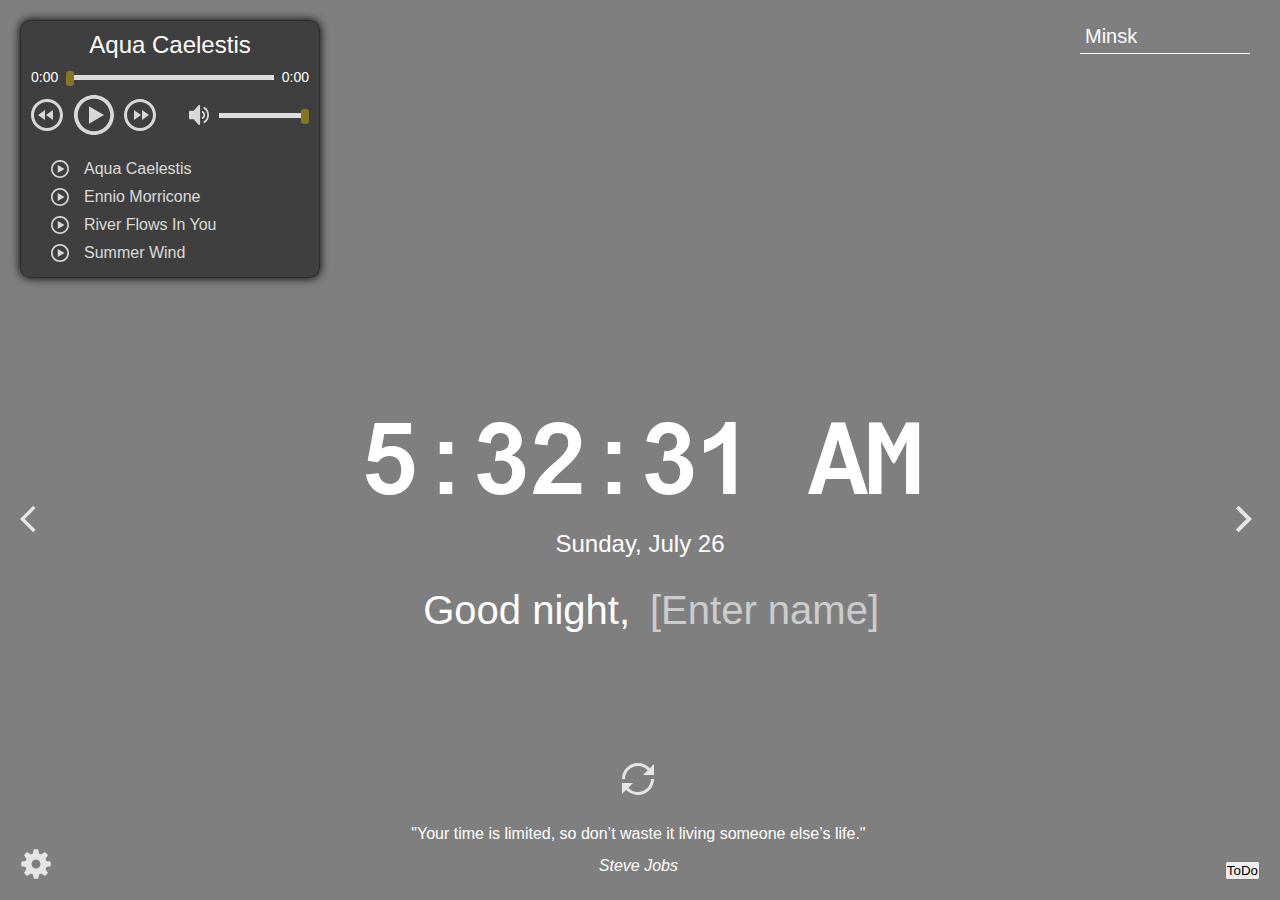
==== momentum/index.html @ 16755b39 "docs: change folder" ====
<!DOCTYPE html>
<html lang="en">
<head>
  <meta charset="UTF-8" />
  <meta name="viewport" content="width=device-width, initial-scale=1.0" />
  <link href="assets/favicon.ico" rel="shortcut icon" />
  <link rel="stylesheet" href="css/owfont-regular.css" />
  <link rel="stylesheet" href="css/style.css" />
  <title>Momentum</title>
</head>
<body>
  <div class="container">
    <header class="header">
      
      <div class="player-container fadeOut fadeIn">
        <div class="player">
          <div class="player__header">
            <p class="player__track-name">Aqua Caelestis</p>
            <div class="player__track-duration">
              <span class="track-current-time">0:00</span>
              <audio class="audio" src=""></audio>
              <input class="track-duration" type="range" min="0" max="100" value="0">
              <span class="track-total-time">0:00</span>
            </div>
            <div class="player-controls">
              <button class="play-prev player-icon"></button>
              <button class="play player-icon"></button>
              <button class="play-next player-icon"></button>
            </div>
            <div class="player__sound">
              <button class="sound player-icon"></button>
              <input class="sound-range" type="range" min="0" max="100" value="100">
            </div>
          </div>
          <ul class="play-list"></ul>
        </div>
      </div>

      <div class="weather fadeOut fadeIn">
        <input type="text" class="city"/>
        <i class="weather-icon owf"></i>
        <div class="weather-error"></div>
        <div class="description-container">
          <span class="temperature"></span>
          <span class="weather-description"></span>
        </div>
        <div class="wind"></div>
        <div class="humidity"></div>
      </div>
    </header>

    <main class="main">
      <div class="slider-icons">
        <button class="slide-prev slider-icon"></button>
        <button class="slide-next slider-icon"></button>
      </div>
      <time class="time fadeOut fadeIn"></time>
      <date class="date fadeOut fadeIn"></date>
      <div class="greeting-container fadeOut fadeIn">
        <span class="greeting"></span>
        <input type="text" class="name" placeholder="[Enter name]" />
      </div>
    </main>

    <footer class="footer">
      <button class="settings-button settings-icon"></button>
      <div class="settings-menu fadeOut">
        <div class="settings">
          <nav class="settings__navigation">
            <ul class="navigation">
              <li class="navigation__item navigation__general-section">General</li>
              <li class="navigation__item navigation__photos-section">Photos</li>
              <li class="navigation__item navigation__language-section">Language</li>
            </ul>
          </nav>
          <div class="settings-section">
            <div class="general-section active-section">
              <header class="settings-section__header">
                <h3 class="settings-section__header-title">General</h3>
                <p class="settings-section__header-text">Customize your dashboard</p>
              </header>
              <div class="settings-section__content">
                <p class="settings-section__text">Show:</p>
                <label class="settings-item">
                  <input class="checkbox-time" type="checkbox" name="timeWidget" checked> <span>Time</span>
                </label>
                <label class="settings-item">
                  <input class="checkbox-date" type="checkbox" name="dateWidget" checked> <span>Date</span>
                </label>
                <label class="settings-item">
                  <input class="checkbox-greeting" type="checkbox" name="greetingWidget" checked> <span>Greeting</span>
                </label>
                <label class="settings-item">
                  <input class="checkbox-quotes" type="checkbox" name="quoteWidget" checked> <span>Quotes</span>
                </label>
                <label class="settings-item">
                  <input class="checkbox-weather" type="checkbox" name="weatherWidget" checked> <span>Weather</span>
                </label>
                <label class="settings-item">
                  <input class="checkbox-audio" type="checkbox" name="playerWidget" checked> <span>Audio Player</span>
                </label>
              </div>
            </div>
  
            <div class="photos-section">
              <header class="settings-section__header">
                <h3 class="settings-section__header-title">Photos</h3>
                <p class="settings-section__header-text">Customize your background</p>
              </header>
              <div class="settings-section__content">
                <p class="settings-section__text">Select photo source:</p>
                <label class="settings-section__photo-item     settings-item">
                  <input class="" name="photo-src" type="radio" value="github" checked> <span>Github</span>
                </label>
                <label class="settings-sectione__photo-item     settings-item">
                  <input class="" name="photo-src" type="radio" value="unsplash"> <span>Unsplash</span>
                </label>
                <label class="settings-section__photo-item     settings-item">
                  <input class="" name="photo-src" type="radio" value="flickr"> <span>Flickr</span>
                </label>

                <label class="settings-item">
                  <span class="find-tag">Find by tag: </span>
                  <input class="tag" name="photo-tag" type="text" value=""> 
                </label>
              </div>
            </div>
  
            <div class="language-section">
              <header class="settings-section__header">
                <h3 class="settings-section__header-title">Language</h3>
                <p class="settings-section__header-text">Change language</p>
              </header>
              <div class="settings-section__content">
                <p class="settings-section__text">Select language:</p>
                <label class="settings-section__language-item     settings-item">
                  <input class="" name="language" type="radio" value="en" checked> <span>English</span>
                </label>
                <label class="settings-section__language-item     settings-item">
                  <input class="" name="language" type="radio" value="ru"> <span>Russian</span>
                </label>
              </div>
            </div>
          </div>
        </div>
      </div>

      <div class="quote-container fadeOut fadeIn">
        <button class="change-quote"></button>
        <div>
          <div class="quote"></div>
          <div class="author"></div>
        </div>  
      </div>

    <button class="todo-button">ToDo</button>
    <div class="todo-container fadeOut">
      <div class="todo">
        <header class="todo__header">
          <h3 class="todo__title">ToDo</h3>

          <div class="todo-task">
            <input class="todo-task__add" id="taskDesk" type="text" >
            <button class="todo-task__add-button todo-icon"></button>
          </div>
        </header>

        <ul class="todo-list"></ul>
      </div>
    </div>
    </footer>

    <script src="js/locale-storage.js"></script>
    <script src="js/settings.js"></script>
    <script src="js/script.js"></script>
    <script src="js/clock_calendar.js"></script>
    <script src="js/weather.js"></script>
    <script src="js/greeting.js"></script>
    <script src="js/background-image.js"></script>
    <script src="js/quotes-widget.js"></script>
    <script type='module' src="js/audio-player.js"></script>
    <script src="js/todo-list.js"></script>

  </div>
</body> 
</html>
---- momentum/css/owfont-regular.css ----
/*!
 *  owfont-regular 1.0.0 by Deniz Fuchidzhiev - http://websygen.com
 *  License - font: SIL OFL 1.1, css: MIT License
 */
/* FONT PATH
 * -------------------------- */
@font-face {
  font-family: 'owfont';
  src: url('../assets/fonts/owfont-regular.eot?v=1.0.0');
  src: url('../assets/fonts/owfont-regular.eot?#iefix&v=1.0.0') format('embedded-opentype'),
	   url('../assets/fonts/owfont-regular.woff') format('woff'),
	   url('../assets/fonts/owfont-regular.ttf') format('truetype'),
	   url('../assets/fonts/owfont-regular.svg#owf-regular') format('svg');
  font-weight: normal;
  font-style: normal;
}
.owf {
  display: inline-block;
  font: normal normal normal 14px/1 owfont;
  font-size: inherit;
  text-rendering: auto;
  -webkit-font-smoothing: antialiased;
  -moz-osx-font-smoothing: grayscale;
  transform: translate(0, 0);
}
/* makes the font 33% larger relative to the icon container */
.owf-lg {
  font-size: 1.33333333em;
  line-height: 0.75em;
  vertical-align: -15%;
}
.owf-2x {
  font-size: 2em;
}
.owf-3x {
  font-size: 3em;
}
.owf-4x {
  font-size: 4em;
}
.owf-5x {
  font-size: 5em;
}
.owf-fw {
  width: 1.28571429em;
  text-align: center;
}
.owf-ul {
  padding-left: 0;
  margin-left: 2.14285714em;
  list-style-type: none;
}
.owf-ul > li {
  position: relative;
}
.owf-li {
  position: absolute;
  left: -2.14285714em;
  width: 2.14285714em;
  top: 0.14285714em;
  text-align: center;
}
.owf-li.owf-lg {
  left: -1.85714286em;
}
.owf-border {
  padding: .2em .25em .15em;
  border: solid 0.08em #eeeeee;
  border-radius: .1em;
}
.owf-pull-right {
  float: right;
}
.owf-pull-left {
  float: left;
}
.owf.owf-pull-left {
  margin-right: .3em;
}
.owf.owf-pull-right {
  margin-left: .3em;
}

/* owfont uses the Unicode Private Use Area (PUA) to ensure screen
   readers do not read off random characters that represent icons */
   
/*   Weather Condition Codes    */
   
/*   Thunderstorm - - - - - - - - - - - - - - - - - - - - - - - - - - - - - - - - - - - -    */
   
/* thunderstorm with light rain */
.owf-200:before,
.owf-200-d:before,
.owf-200-n:before {
  content: "\EB28";
}
/* thunderstorm with rain */
.owf-201:before,
.owf-201-d:before,
.owf-201-n:before {
  content: "\EB29";
}
/* thunderstorm with heavy rain */
.owf-202:before,
.owf-202-d:before,
.owf-202-n:before {
  content: "\EB2A";
}
/*  light thunderstorm  */
.owf-210:before,
.owf-210-d:before,
.owf-210-n:before {
  content: "\EB32";
}
/*  thunderstorm  */
.owf-211:before,
.owf-211-d:before,
.owf-211-n:before {
  content: "\EB33";
}
/*   heavy thunderstorm   */
.owf-212:before,
.owf-212-d:before,
.owf-212-n:before {
  content: "\EB34";
}
/*   ragged thunderstorm   */
.owf-221:before,
.owf-221-d:before,
.owf-221-n:before {
  content: "\EB3D";
}
/*  thunderstorm with light drizzle    */
.owf-230:before,
.owf-230-d:before,
.owf-230-n:before {
  content: "\EB46";
}
/*  thunderstorm with drizzle     */
.owf-231:before,
.owf-231-d:before,
.owf-231-n:before {
  content: "\EB47";
}
/* thunderstorm with heavy drizzle     */
.owf-232:before,
.owf-232-d:before,
.owf-232-n:before {
  content: "\EB48";
}

/*   Drizzle - - - - - - - - - - - - - - - - - - - - - - - - - - - - - - - - - - - -    */

/*  light intensity drizzle */
.owf-300:before,
.owf-300-d:before,
.owf-300-n:before {
  content: "\EB8C";
}
/*  drizzle */
.owf-301:before,
.owf-301-d:before,
.owf-301-n:before {
  content: "\EB8D";
}
/*  heavy intensity drizzle  */
.owf-302:before,
.owf-302-d:before,
.owf-302-n:before {
  content: "\EB8E";
}
/*   light intensity drizzle rain  */
.owf-310:before,
.owf-310-d:before,
.owf-310-n:before {
  content: "\EB96";
}
/*  drizzle rain  */
.owf-311:before,
.owf-311-d:before,
.owf-311-n:before {
  content: "\EB97";
}
/* heavy intensity drizzle rain */
.owf-312:before,
.owf-312-d:before,
.owf-312-n:before {
  content: "\EB98";
}
/* shower rain and drizzle  */
.owf-313:before,
.owf-313-d:before,
.owf-313-n:before {
  content: "\EB99";
}
/* heavy shower rain and drizzle*/
.owf-314:before,
.owf-314-d:before,
.owf-314-n:before {
  content: "\EB9A";
}
/* shower drizzle */
.owf-321:before,
.owf-321-d:before,
.owf-321-n:before {
  content: "\EBA1";
}

/*   Rain - - - - - - - - - - - - - - - - - - - - - - - - - - - - - - - - - - - -    */

/* light rain  */
.owf-500:before,
.owf-500-d:before,
.owf-500-n:before {
  content: "\EC54";
}
/* moderate rain  */
.owf-501:before,
.owf-501-d:before,
.owf-501-n:before {
  content: "\EC55";
}
/* heavy intensity rain  */
.owf-502:before,
.owf-502-d:before,
.owf-502-n:before {
  content: "\EC56";
}
/* very heavy rain   */
.owf-503:before,
.owf-503-d:before,
.owf-503-n:before {
  content: "\EC57";
}
/* extreme rain    */
.owf-504:before,
.owf-504-d:before,
.owf-504-n:before {
  content: "\EC58";
}
/* freezing rain    */
.owf-511:before,
.owf-511-d:before,
.owf-511-n:before {
  content: "\EC5F";
}
/*  light intensity shower rain    */
.owf-520:before,
.owf-520-d:before,
.owf-520-n:before {
  content: "\EC68";
}
/* shower rain  */
.owf-521:before,
.owf-521-d:before,
.owf-521-n:before {
  content: "\EC69";
}
/*  heavy intensity shower rain  */
.owf-522:before,
.owf-522-d:before,
.owf-522-n:before {
  content: "\EC6A";
}
/* ragged shower rain  */
.owf-531:before,
.owf-531-d:before,
.owf-531-n:before {
  content: "\EC73";
}

/*   Snow - - - - - - - - - - - - - - - - - - - - - - - - - - - - - - - - - - - -    */

/* light snow  */
.owf-600:before,
.owf-600-d:before,
.owf-600-n:before {
  content: "\ECB8";
}
/*  snow  */
.owf-601:before,
.owf-601-d:before,
.owf-601-n:before {
  content: "\ECB9";
}
/*   heavy snow   */
.owf-602:before,
.owf-602-d:before,
.owf-602-n:before {
  content: "\ECBA";
}
/*  sleet  */
.owf-611:before,
.owf-611-d:before,
.owf-611-n:before {
  content: "\ECC3";
}
/*   shower sleet */
.owf-612:before,
.owf-612-d:before,
.owf-612-n:before {
  content: "\ECC4";
}
/* light rain and snow */
.owf-615:before,
.owf-615-d:before,
.owf-615-n:before {
  content: "\ECC7";
}
/* rain and snow  */
.owf-616:before,
.owf-616-d:before,
.owf-616-n:before {
  content: "\ECC8";
}
/* light shower snow  */
.owf-620:before,
.owf-620-d:before,
.owf-620-n:before {
  content: "\ECCC";
}
/* shower snow  */
.owf-621:before,
.owf-621-d:before,
.owf-621-n:before {
  content: "\ECCD";
}
/* heavy shower snow  */
.owf-622:before,
.owf-622-d:before,
.owf-622-n:before {
  content: "\ECCE";
}

/*   Atmosphere - - - - - - - - - - - - - - - - - - - - - - - - - - - - - - - - - - - -    */

/* mist */
.owf-701:before,
.owf-701-d:before,
.owf-701-n:before {
  content: "\ED1D";
}
/* smoke */
.owf-711:before,
.owf-711-d:before,
.owf-711-n:before {
  content: "\ED27";
}
/* haze */
.owf-721:before,
.owf-721-d:before,
.owf-721-n:before {
  content: "\ED31";
}
/* Sand/Dust Whirls */
.owf-731:before,
.owf-731-d:before,
.owf-731-n:before {
  content: "\ED3B";
}
/* Fog */
.owf-741:before,
.owf-741-d:before,
.owf-741-n:before {
  content: "\ED45";
}
/* sand */
.owf-751:before,
.owf-751-d:before,
.owf-751-n:before {
  content: "\ED4F";
}
/* dust */
.owf-761:before,
.owf-761-d:before,
.owf-761-n:before {
  content: "\ED59";
}
/*  VOLCANIC ASH  */
.owf-762:before,
.owf-762-d:before,
.owf-762-n:before {
  content: "\ED5A";
}
/* SQUALLS */
.owf-771:before,
.owf-771-d:before,
.owf-771-n:before {
  content: "\ED63";
}
/* TORNADO */
.owf-781:before,
.owf-781-d:before,
.owf-781-n:before {
  content: "\ED6D";
}

/*   Clouds - - - - - - - - - - - - - - - - - - - - - - - - - - - - - - - - - - - -    */

/*  sky is clear  */  /*  Calm  */
.owf-800:before,
.owf-800-d:before,
.owf-951:before,
.owf-951-d:before {
  content: "\ED80";
}
.owf-800-n:before,
.owf-951-n:before {
  content: "\F168";
}
/*  few clouds   */
.owf-801:before,
.owf-801-d:before {
  content: "\ED81";
}
.owf-801-n:before {
  content: "\F169";
}
/* scattered clouds */
.owf-802:before,
.owf-802-d:before {
  content: "\ED82";
}
.owf-802-n:before {
  content: "\F16A";
}
/* broken clouds  */
.owf-803:before,
.owf-803-d:before,
.owf-803-n:before {
  content: "\ED83";
}
/* overcast clouds  */
.owf-804:before,
.owf-804-d:before,
.owf-804-n:before {
  content: "\ED84";
}

/*   Extreme - - - - - - - - - - - - - - - - - - - - - - - - - - - - - - - - - - - -    */

/* tornado  */
.owf-900:before,
.owf-900-d:before,
.owf-900-n:before {
  content: "\EDE4";
}
/*  tropical storm  */
.owf-901:before,
.owf-901-d:before,
.owf-901-n:before {
  content: "\EDE5";
}
/* hurricane */
.owf-902:before,
.owf-902-d:before,
.owf-902-n:before {
  content: "\EDE6";
}
/* cold */
.owf-903:before,
.owf-903-d:before,
.owf-903-n:before {
  content: "\EDE7";
}
/* hot */
.owf-904:before,
.owf-904-d:before,
.owf-904-n:before {
  content: "\EDE8";
}
/* windy */
.owf-905:before,
.owf-905-d:before,
.owf-905-n:before {
  content: "\EDE9";
}
/* hail */
.owf-906:before,
.owf-906-d:before,
.owf-906-n:before {
  content: "\EDEA";
}

/*   Additional - - - - - - - - - - - - - - - - - - - - - - - - - - - - - - - - - - - -    */

/* Setting */
.owf-950:before,
.owf-950-d:before,
.owf-950-n:before {
  content: "\EE16";
}
/*  Light breeze  */
.owf-952:before,
.owf-952-d:before,
.owf-952-n:before {
  content: "\EE18";
}
/*  Gentle Breeze  */
.owf-953:before,
.owf-953-d:before,
.owf-953-n:before {
  content: "\EE19";
}
/*  Moderate breeze  */
.owf-954:before,
.owf-954-d:before,
.owf-954-n:before {
  content: "\EE1A";
}
/* Fresh Breeze  */
.owf-955:before,
.owf-955-d:before,
.owf-955-n:before {
  content: "\EE1B";
}
/* Strong  Breeze  */
.owf-956:before,
.owf-956-d:before,
.owf-956-n:before {
  content: "\EE1C";
}
/* High wind, near gale  */
.owf-957:before,
.owf-957-d:before,
.owf-957-n:before {
  content: "\EE1D";
}
/* Gale */
.owf-958:before,
.owf-958-d:before,
.owf-958-n:before {
  content: "\EE1E";
}
/*  Severe Gale  */
.owf-959:before,
.owf-959-d:before,
.owf-959-n:before {
  content: "\EE1F";
}
/* Storm */
.owf-960:before,
.owf-960-d:before,
.owf-960-n:before {
  content: "\EE20";
}
/*  Violent Storm  */
.owf-961:before,
.owf-961-d:before,
.owf-961-n:before {
  content: "\EE21";
}
/* Hurricane */
.owf-962:before,
.owf-962-d:before,
.owf-962-n:before {
  content: "\EE22";
}
---- momentum/css/style.css ----
@font-face {
  font-family: 'Arial-MT';
  src: url("../assets/fonts/Arial-MT.woff"); /* Путь к файлу со шрифтом */
 }

* {
  box-sizing: border-box;
  margin: 0;
  padding: 0;
}

ul, ol {
  list-style-type: none;
}

body {
  min-width: 320px;
  min-height: 100vh;
  font-family: 'Arial', sans-serif;
  font-size: 16px;
  color: #fff;
  text-align: center;
  background: center/cover, rgba(0, 0, 0, 0.5);

  background-blend-mode: multiply;
  transition: background-image 1s ease-in-out;
}

.container {
  width: 100%;
  min-height: 100vh;

  display: flex;
  flex-direction: column;
  justify-content: space-between;
}

.header {
  display: flex;
  justify-content: space-between;
  align-items: flex-start;
  width: 100%;
  /* height: 30vh; */
  min-height: 220px;  
  padding: 20px;
}

/* ------------ Player ------------ */

.player {
  max-width: 300px;
  padding: 10px;

  background-color: #00000080;
  box-shadow: 0 0 10px #000000;
  border: solid 1px #0000004a;
  border-radius: 10px;
}

.player__header {
  margin-bottom: 20px;

  display: flex;
  flex-wrap: wrap;
  align-items: center;
  justify-content: space-between;
  gap: 10px 0px;
}

.player__track-name {
  width: 100%;

  font-size: 24px;
}

.player__track-duration {
  width: 100%;

  display: flex;
  justify-content: space-between;
  align-items: center;

  font-size: 14px;
}

.track-duration {
  width: 75%;
}

.player-controls {
  display: flex;
  align-items: center;
  justify-content: space-between;
  /* width: 120px;
  margin-bottom: 28px; */

  width: 45%;
}

.play-list {
  text-align: left;
}

.play-item {
  position: relative;
  padding: 5px;
  padding-left: 20px;
  list-style: none;
  opacity: .8;
  cursor: pointer;
  transition: .3s;

  display: flex;
}

.play-item:hover {
  opacity: 1;
}

.play-item::before {
  content: "";  
  width: 18px;
  height: 18px;
  margin-right: 15px;

  background-image: url("../assets/svg/play.svg");
  background-repeat: no-repeat;
  background-size: 18px 18px;

  cursor: pointer;
  /* position: absolute;
  left: 0;
  top: 2px;
  font-weight: 900; */
}

.play-item_pause::before {
  background-image: url("../assets/svg/pause.svg");
}

.item-active {
  color: #C5B358;
}

.player-icon,
.slider-icon,
.change-quote,
.settings-icon {
  width: 32px;
  height: 32px;
  background-size: 32px 32px;
  background-position: center center;
  background-repeat: no-repeat;
  background-color: transparent;
  border: 0;
  outline: 0;
  opacity: .8;
  cursor: pointer;
  transition: .3s;  
}

.player-icon:hover,
.slider-icon:hover,
.change-quote:hover,
.settings-icon:hover {
  opacity: 1;
}

.player-icon:active,
.slider-icon:active,
.change-quote:active,
.settings-icon:active  {
  border: 0;
  outline: 0;  
  transform: scale(1.1);
}

.play {
  width: 40px;
  height: 40px;
  background-size: 40px 40px;
  background-image: url("../assets/svg/play.svg");
}

.pause {
  background-image: url("../assets/svg/pause.svg");
}

.play-prev {
  background-image: url("../assets/svg/play-prev.svg");
}

.play-next {
  background-image: url("../assets/svg/play-next.svg");
}

/* .player__sound {
  width: 55%;
} */

.player__sound {
  display: flex;
  align-items: center;
}
.sound {
  width: 20px;
  height: 20px;
  margin-right: 10px;

  background-image: url('../assets/svg/volume.svg');
  background-size: 20px 20px;
}

.mute {
  background-image: url('../assets/svg/mute.svg');
}

.sound-range {
  width: 90px;
}

input[type=range]{
  -webkit-appearance: none;
}

input[type=range]::-webkit-slider-runnable-track {
  width: 300px;
  height: 5px;
  background: #ddd;
  border: none;
  border-radius: 3px;
}

input[type=range]:focus::-webkit-slider-runnable-track {
  background: #ccc;
}

input[type=range]:focus {
  outline: none; 
}

input[type=range]::-webkit-slider-thumb {
  -webkit-appearance: none;
  border: none;
  height: 15px;
  width: 8px;
  border-radius: 3px;
  background:#867621;

  cursor: pointer;
  margin-top: -4px;
}

/* ------------ End Player ------------ */

.weather {
  display: flex;
  flex-direction: column;
  justify-content: space-between;
  align-items: flex-start;
  row-gap: 5px;
  width: 180px;
  min-height: 180px;  
  text-align: left;
}

.weather-error {
  margin-top: -10px;
}

.description-container {
  display: flex;
  flex-wrap: wrap;
  justify-content: flex-start;
  align-items: center;
  column-gap: 12px;
}

.weather-icon {
  font-size: 44px;
}

.city {
  width: 170px;
  height: 34px;
  padding: 5px;
  font-size: 20px;
  line-height: 24px;
  color: #fff;  
  border: 0;
  outline: 0;
  border-bottom: 1px solid #fff;
  background-color: transparent;
}

.city::placeholder {  
  font-size: 20px;
  color: #fff;
  opacity: .6;
}

.main {
  position: relative;
  display: flex;
  flex-direction: column;
  justify-content: center;
  align-items: center;
  width: 100%;
  /* height: 40vh; */
  min-height: 260px;  
  padding: 20px;
}

.slider-icon {
  position: absolute;
  top: 50%;
  margin-top: -16px;
  cursor: pointer;
}

.slide-prev {
  left: 20px;
  background-image: url("../assets/svg/slider-prev.svg");
}

.slide-next {
  right: 20px;
  background-image: url("../assets/svg/slider-next.svg");
}

.time {
  min-height: 124px;
  margin-bottom: 10px;
  font-family: 'Arial-MT';
  font-size: 100px;
  letter-spacing: -4px;  
}

.date {
  min-height: 28px;
  font-size: 24px;
  margin-bottom: 20px;
}

.greeting-container {
  display: flex;
  flex-wrap: wrap;
  justify-content: stretch;
  align-items: center;
  min-height: 48px;
  width: 100vw;
  font-size: 40px;
}

.greeting {
  flex: 1;  
  padding: 10px;
  text-align: right;
}

.name {
  flex: 1;
  max-width: 50%;
  padding: 10px;
  font-size: 40px;
  text-align: left;
  color: #fff;
  background-color: transparent;
  border: 0;
  outline: 0;
}

.name::placeholder {
  color: #fff;
  opacity: .6;
}

.footer {
  display: flex;
  /* flex-direction: column; */
  justify-content: space-between;
  gap: 0 20px;
  align-items: center;
  width: 100%;
  /* height: 30vh; */
  min-height: 160px;  
  padding: 20px;
}

/* ---------- Settings ------------ */

.settings-button {
  background-image: url(../assets/svg/settings.svg);

  position: relative;

  align-self:flex-end;
}

.settings-menu {
  position: absolute;
  bottom: 7%;
  left: 20px;

  box-shadow: 0 0 10px #000000;
  /* border: solid 1px #0000004a; */
  border-radius: 10px;

  overflow: hidden;
  z-index: 1;
}

.settings {
  width: 500px;
  height: 500px;

  display: flex;

  background-color: #fff;

  color: #000000;
  /* overflow: auto; */
}

.settings__navigation {
  width: 30%;
  height: 100%;
  padding: 10px;

  background-color: rgb(148 167 29 / 38%);
}

.navigation {
  display: flex;
  flex-direction: column;
  align-items: flex-start;
}

.navigation__item {
  /* margin-bottom: 20px; */
  padding: 10px 0;

  cursor: pointer;
}

.settings-section {
  width: 70%;
  padding: 20px 20px;

  text-align: start;
  overflow: auto;
}

.settings-section__header {
  margin-bottom: 15px;

  border-bottom: 1px solid #00000045;
}

.settings-section__header-title {
  margin-bottom: 2px;
}

.settings-section__header-text {
  margin-bottom: 10px;
}

.settings-section__text {
  margin-bottom: 10px;;
}

/* .settings-section__photo-item,
.settings-section__language-item {
  display: block;
  cursor: pointer;
} */

.settings-item {
  margin-bottom: 10px;;

  display: block;
  cursor: pointer;
}

.general-section,
.photos-section,
.language-section {
  display: none;
}

.active-section {
  display: block;
}

.change-quote {
  margin-bottom: 30px;
  background-image: url("../assets/svg/reload.svg");  
}

.quote {
  min-height: 32px;
  max-width: 1000px;
}

.author {
  min-height: 20px;
  font-style: italic;
}

.todo-button {
  align-self:flex-end;
}


/* --------------- ToDo list ---------------*/

.todo-container {
  width: 500px;
  /* height: 500px; */
  min-height: 350px;
  padding: 20px;

  /* display: flex;
  flex-direction: column; */

  position: absolute;
  bottom: 7%;
  right: 20px;

  color: #000000;
  background-color: #fff;
  box-shadow: 0 0 10px #000000;
  border-radius: 10px;
  
  overflow: hidden;
  z-index: 1;
}

.todo {
  max-width: 300px;
  margin: 0 auto;

  display: flex;
  flex-direction: column;
  align-items: center;
}

.todo__header {
  /* min-width: 200px; */
  width: 100%;
  margin-bottom: 15px;
  /* border-bottom: 1px solid #00000045; */
}

.todo__title {
  margin-bottom: 2px;
}

.todo__input {
  margin-bottom: 10px;
}

.todo-list {
  display: flex;
  flex-direction: column;
  align-items: center;
}

.todo-icon {
  background-position: center center;
  background-repeat: no-repeat;
  background-color: transparent;
  border: 0;
  outline: 0;
  opacity: .8;
  cursor: pointer;
  transition: .3s;
}

.todo-task {
  /* max-width: 200px; */
  width: 100%;

  display: flex;
  align-items: center;
  justify-content: space-between;
}

.todo-task__add {
  /* width: 270px;  */
  width: 100%;
  margin-right: 10px;
}

.todo-task__add-button {
  width: 27px;
  height: 27px;
  
  background-image: url(../assets/svg/add.svg);
  background-size: 27px 27px;
}

.todo-list {
  width: 100%;
}

.todo-list__item {
  width: 100%;
  margin-bottom: 10px;

  display: flex;
  align-items: center;
  justify-content: space-between;
  gap: 0 20px;

  text-align: start;
}

.done {
  text-decoration: line-through;
}

.todo-list__item-control {
  min-width: 35px;

  display: flex;
  align-items: center;
  justify-content: space-between;
}

.todo-list__item-checkbox {
  cursor: pointer;
}

.todo-list__item-delete {
  width: 13px;
  height: 13px;

  background-image: url(../assets/svg/delete.svg);
  background-size: 13px 13px;
}


/* ---------- Effects ------------ */

.fadeOut {
  visibility: hidden;
  opacity: 0;
  transition: visibility 0s linear 300ms, opacity 300ms;
}
.fadeIn {
  visibility: visible;
  opacity: 1;
  transition: visibility 0s linear 0s, opacity 300ms;
}

/* ---------- ------------ */


@media (max-width: 768px) {
  .time {
    min-height: 80px;
    font-size: 72px;    
  }

  .greeting-container {
    min-height: 40px;
    font-size: 32px;
  }

  .greeting {
    padding: 5px;
  }

  .name {
    font-size: 32px;
    padding: 5px;
  }
}


@media (max-width: 550px) {

  .settings {
    flex-direction: column;

    width: 250px;
    height: 400px;
  }

  .settings__navigation {
    width: 100%;
    height: auto;
  }

  .settings-section {
    width: 100%;
  }

  .navigation {
    flex-direction: row;
    justify-content: space-evenly;
  }

  .header {
    padding: 10px;

    flex-direction: column;
    gap: 10px 0;
  }

  .main {
    min-height: 200px;
    padding: 10px;
  }

  .time {
    min-height: 55px;
    margin-bottom: 0;

    font-size: 45px;
  }

  .date {
    min-height: 21px;
    margin-bottom: 10px;
    font-size: 16px;
  }

  .greeting-container {
    font-size: 18px;
  }

  .name {
    font-size: 18px;
  }

  .player {
    width: 100%;
    padding: 5px 10px;
    margin: 0 auto;
  }

  .player__header {
    margin-bottom: 0px;

    justify-content: space-evenly;
  }

  .play-list {
    display: none;
  }

  .player__track-name {
    font-size: 16px;
  }

  .player__track-duration {
    font-size: 10px;
  }

  .player-controls {
    width: 35%;
  }

  .player-icon, .slider-icon, .change-quote, .settings-icon {
    width: 21px;
    height: 21px;
    background-size: 21px 21px;
  }

  .play {
    width: 28px;
    height: 28px;
    background-size: 28px 28px;
  }

  .sound {
    width: 14px;
    height: 14px;
    background-size: 14px 14px;
  }

  .weather {
    min-height: 130px;
    font-size: 12px;
  }

  .weather-icon {
    font-size: 32px;
  }

  .city {
    width: 130px;
  }

  .footer {
    min-height: 100px;
    padding: 10px;

    flex-wrap: wrap;
  }

  .quote-container {
    font-size: 9px;

    order: 1;
    width: 100%;
  }

  .quote {
    min-height: 20px;
  }

  .change-quote {
    margin-bottom: 10px;

    width: 16px;
    height: 16px;
    background-size: 16px 16px;
  }

  .settings-button {
    order: 2;
  }

  .todo-container {
    width: 250px;
    /* height: 400px; */
  }

  .todo-button {
    order: 3;
  }

}

@media (max-width: 400px) {
  .header {
    align-items: normal;
  }
}
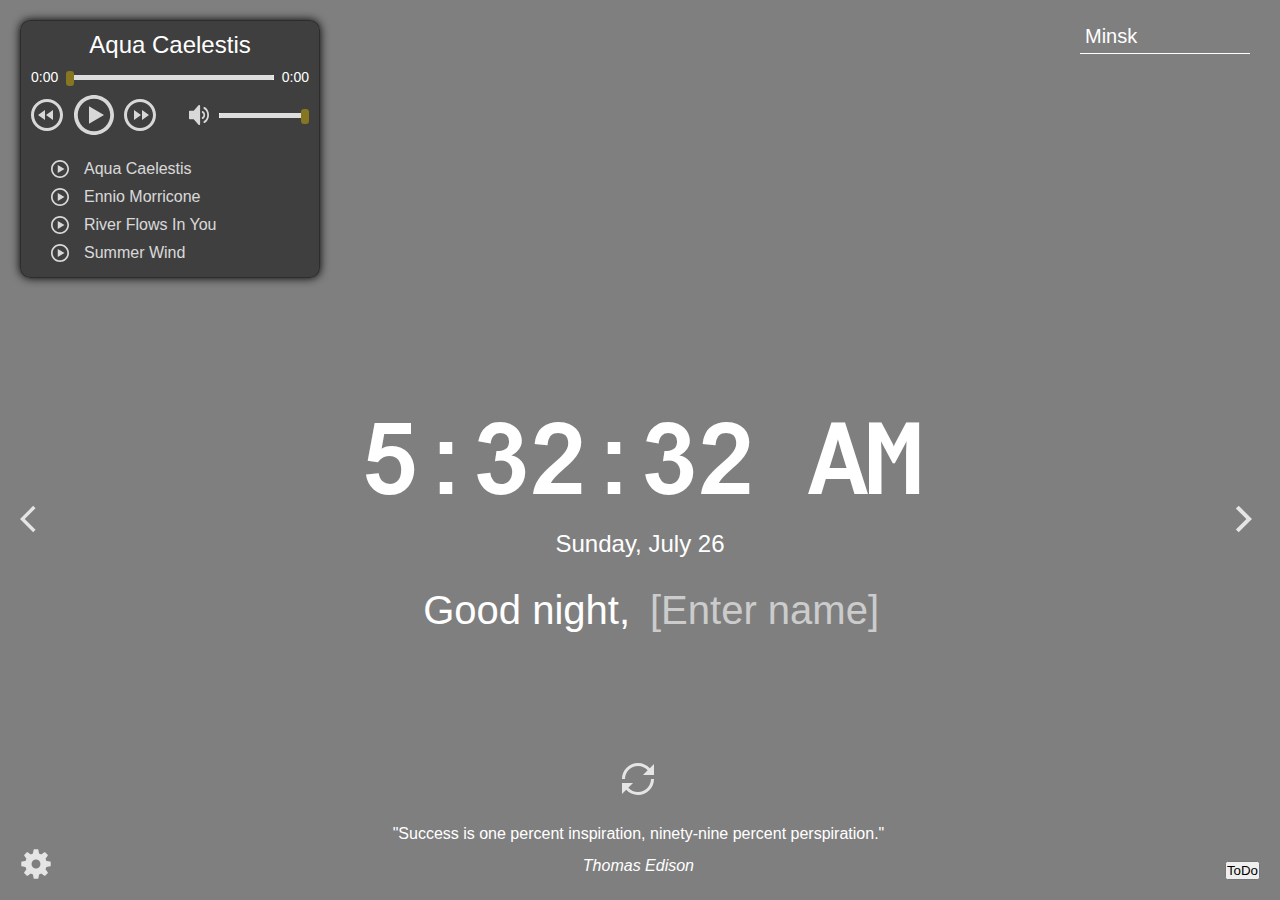
==== commit e270ccf0: "fix: try to fix problems with displaying quotes and playing audio" ====
--- a/momentum/index.html
+++ b/momentum/index.html
@@ -180,6 +180,7 @@
     <script src="js/quotes-widget.js"></script>
     <script type='module' src="js/audio-player.js"></script>
     <script src="js/todo-list.js"></script>
+    <script src="js/selfrating.js"></script>
 
   </div>
 </body> 
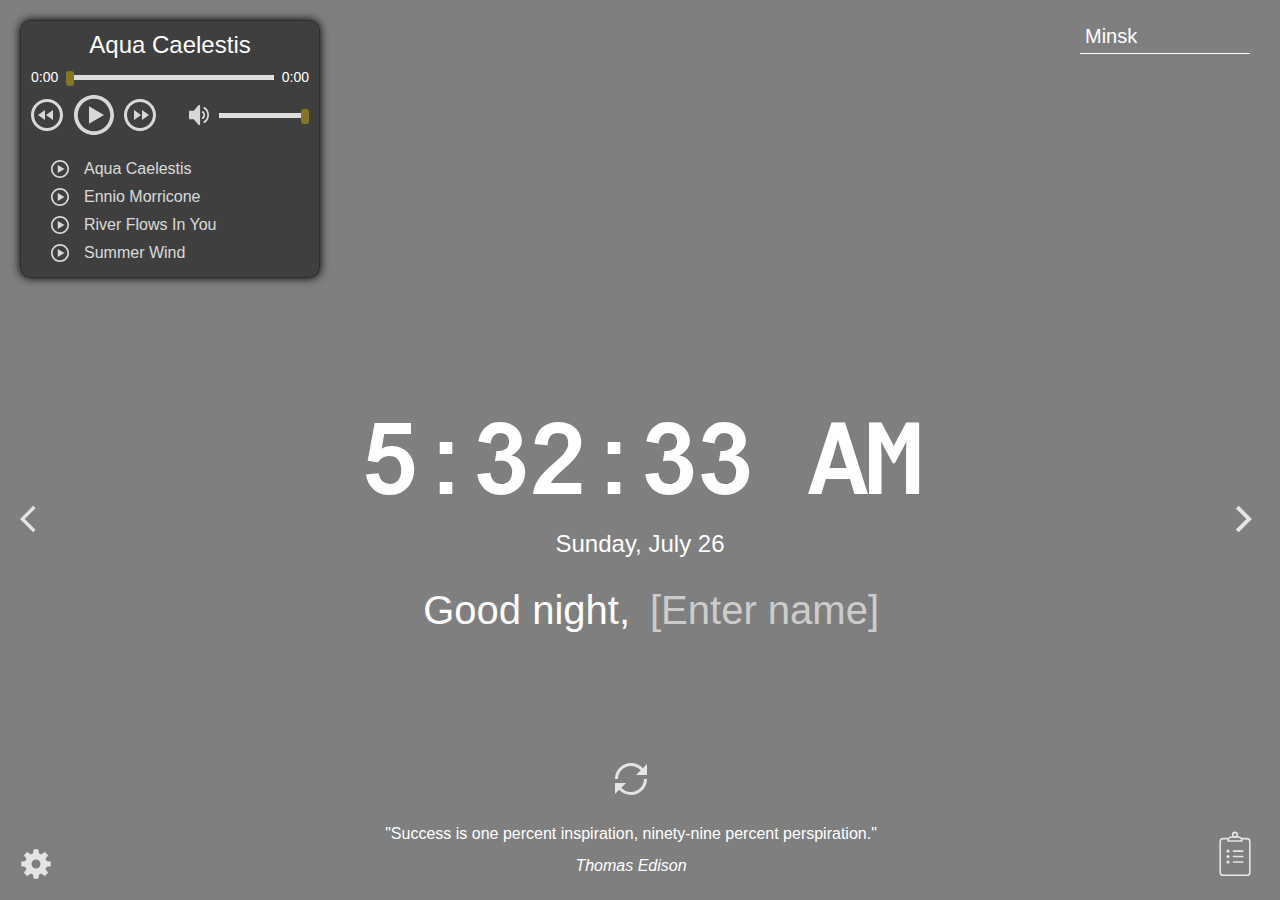
==== commit 8898cfce: "feat: style ToDo button" ====
--- a/momentum/index.html
+++ b/momentum/index.html
@@ -153,7 +153,7 @@
         </div>  
       </div>
 
-    <button class="todo-button">ToDo</button>
+    <button class="todo-button todo-button-icon"></button>
     <div class="todo-container fadeOut">
       <div class="todo">
         <header class="todo__header">
--- a/momentum/css/style.css
+++ b/momentum/css/style.css
@@ -145,7 +145,8 @@
 .player-icon,
 .slider-icon,
 .change-quote,
-.settings-icon {
+.settings-icon,
+.todo-button-icon {
   width: 32px;
   height: 32px;
   background-size: 32px 32px;
@@ -162,14 +163,16 @@
 .player-icon:hover,
 .slider-icon:hover,
 .change-quote:hover,
-.settings-icon:hover {
+.settings-icon:hover,
+.todo-button-icon:hover {
   opacity: 1;
 }
 
 .player-icon:active,
 .slider-icon:active,
 .change-quote:active,
-.settings-icon:active  {
+.settings-icon:active,
+.todo-button-icon:active {
   border: 0;
   outline: 0;  
   transform: scale(1.1);
@@ -511,6 +514,14 @@
   align-self:flex-end;
 }
 
+.todo-button {
+  width: 50px;
+  height: 50px;
+
+  background-image: url(../assets/svg/todo.svg);
+  background-size: 100%;
+  position: relative;
+}
 
 /* --------------- ToDo list ---------------*/
 
@@ -763,7 +774,7 @@
     width: 35%;
   }
 
-  .player-icon, .slider-icon, .change-quote, .settings-icon {
+  .player-icon, .slider-icon, .change-quote, .settings-icon, .todo-button-icon {
     width: 21px;
     height: 21px;
     background-size: 21px 21px;
@@ -831,6 +842,9 @@
 
   .todo-button {
     order: 3;
+    width: 30px;
+    height: 30px;
+    background-size: 100%;
   }
 
 }
